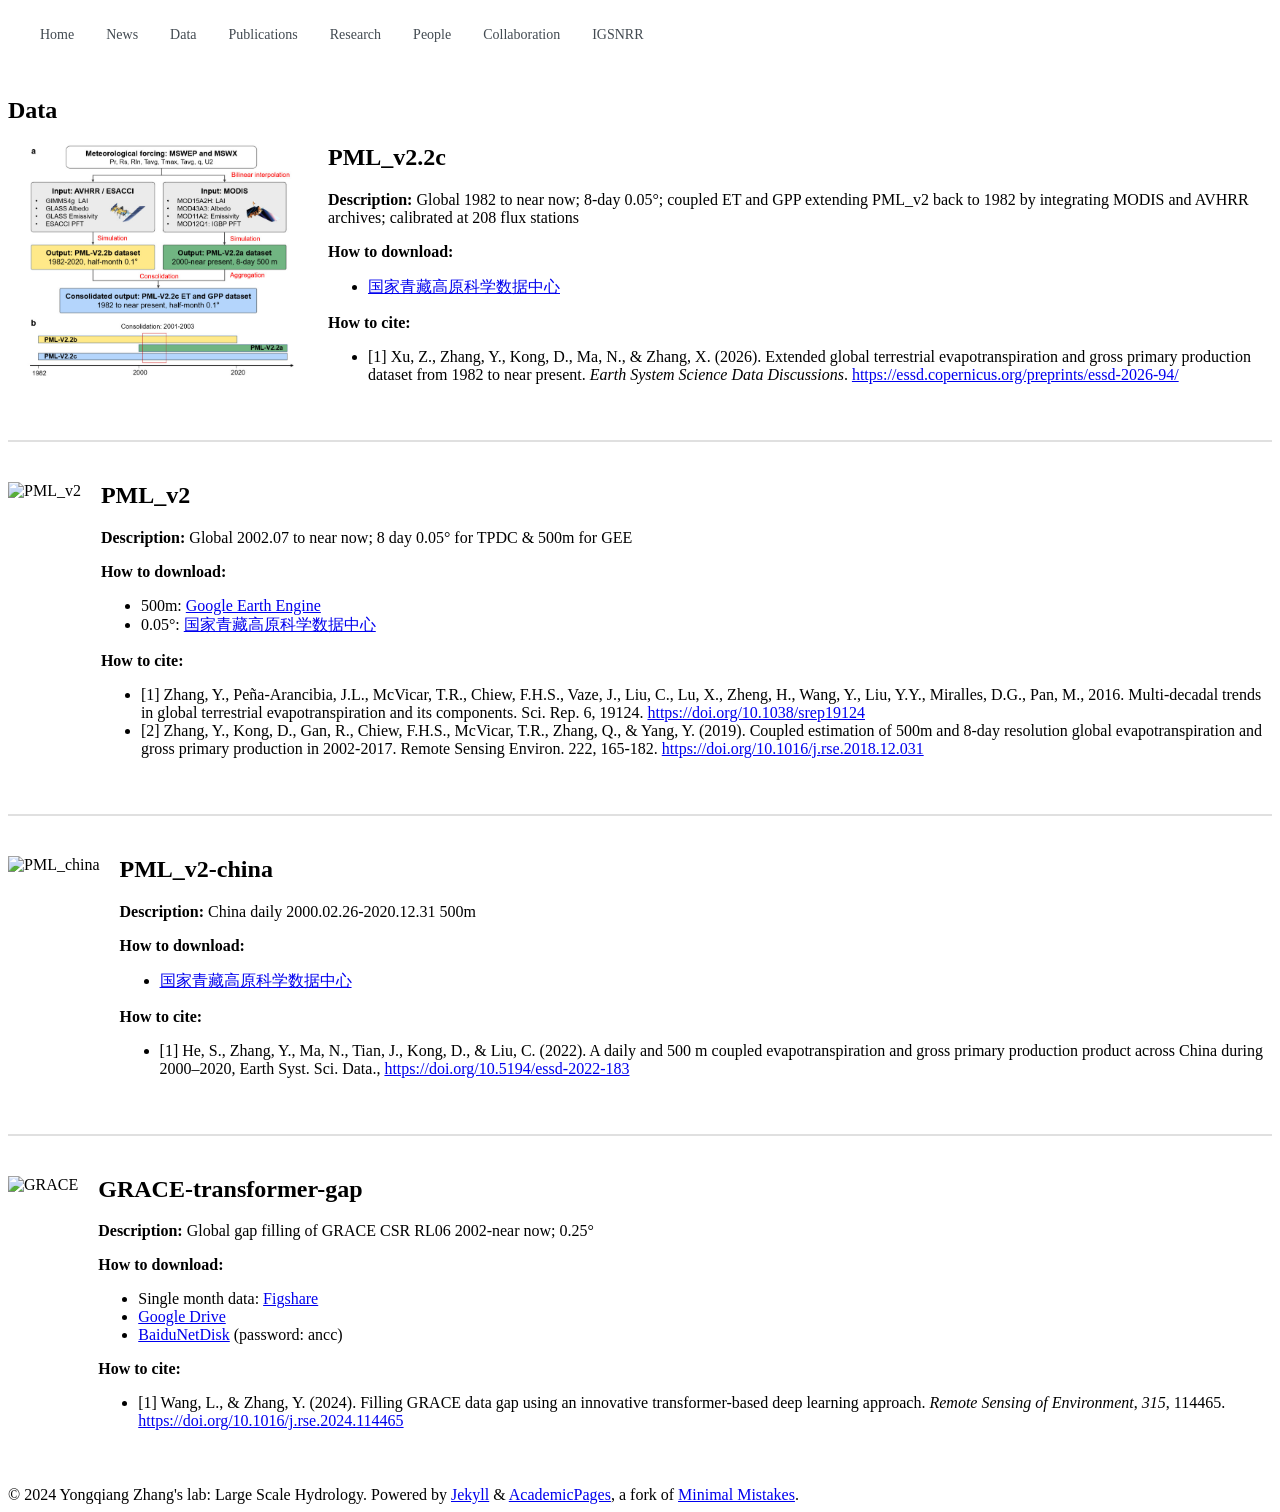
==== data.html @ 784a8da6 "feat: add PML_v2.2c dataset to data page Add new dataset entry for PML_v2.2c (Xu et al., 2026), exte" ====
<!DOCTYPE html>
<html lang="en" class="no-js">
  <head>
    <meta charset="utf-8" />
    <!-- begin SEO -->
    <title>Yongqiang Zhang's lab: Large Scale Hydrology - Data</title>
    <meta property="og:locale" content="en-US" />
    <meta property="og:site_name" content="Yongqiang Zhang's lab: Large Scale Hydrology" />
    <meta property="og:title" content="Data" />
    <link rel="canonical" href="https://ericlyun.github.io/data/" />
    <meta property="og:url" content="https://ericlyun.github.io/data/" />
    <script type="application/ld+json">
      {
        "@context": "http://schema.org",
        "@type": "Person",
        "name": "Yongqiang Zhang's lab: Large Scale Hydrology",
        "url": "https://ericlyun.github.io",
        "sameAs": null
      }
    </script>
    <!-- end SEO -->
    <link
      href="https://ericlyun.github.io/feed.xml"
      type="application/atom+xml"
      rel="alternate"
      title="Yun (Eric) Liang's Homepage Feed"
    />
    <!-- http://t.co/dKP3o1e -->
    <meta name="HandheldFriendly" content="True" />
    <meta name="MobileOptimized" content="320" />
    <meta name="viewport" content="width=device-width, initial-scale=1.0" />
    <script>
      document.documentElement.className =
        document.documentElement.className.replace(/\bno-js\b/g, "") + " js ";
    </script>
    <!-- For all browsers -->
    <link
      rel="stylesheet"
      href="https://ericlyun.github.io/assets/css/main.css"
    />
    <meta http-equiv="cleartype" content="on" />

    <!-- Custom Art Style CSS -->
    <link rel="stylesheet" href="./assets/css/custom-art-style.css" />
    <!-- Mobile Menu CSS -->
    <link rel="stylesheet" href="./assets/css/menu.css" />
    
    <!-- Fix Navigation Bar Display -->
    <style>
      /* 强制显示导航栏 */
      .masthead {
        min-height: 60px !important;
        height: auto !important;
        display: block !important;
        visibility: visible !important;
        opacity: 1 !important;
        position: relative !important;
      }
      
      .masthead__inner-wrap {
        display: block !important;
        visibility: visible !important;
        opacity: 1 !important;
        height: auto !important;
        padding: 0.5rem 1rem !important;
      }
      
      .masthead__menu {
        display: block !important;
        visibility: visible !important;
        opacity: 1 !important;
        height: auto !important;
      }
      
      .greedy-nav {
        display: block !important;
        visibility: visible !important;
        opacity: 1 !important;
        height: auto !important;
        position: relative !important;
      }
      
      .visible-links {
        display: flex !important;
        flex-wrap: wrap !important;
        visibility: visible !important;
        opacity: 1 !important;
        list-style: none !important;
        margin: 0 !important;
        padding: 0 !important;
        height: auto !important;
        align-items: center !important;
      }
      
      .visible-links li {
        display: inline-block !important;
        visibility: visible !important;
        opacity: 1 !important;
        height: auto !important;
        margin: 0 !important;
      }
      
      .visible-links li a {
        display: block !important;
        visibility: visible !important;
        opacity: 1 !important;
        padding: 0.5rem 1rem !important;
        color: #424a51 !important;
        text-decoration: none !important;
        font-size: 14px !important;
        line-height: 1.5 !important;
      }
      
      /* 确保按钮在大屏幕上隐藏 */
      @media (min-width: 901px) {
        .greedy-nav button {
          display: none !important;
        }
      }
    </style>

    <!-- start custom head snippets -->
    <link rel="shortcut icon" href="/images/favicon.ico?v=M44lzPylqQ" />
    <meta name="msapplication-TileColor" content="#000000" />
    <meta
      name="msapplication-TileImage"
      content="https://ericlyun.github.io/images/mstile-144x144.png?v=M44lzPylqQ"
    />
    <meta
      name="msapplication-config"
      content="https://ericlyun.github.io/images/browserconfig.xml?v=M44lzPylqQ"
    />
    <meta name="theme-color" content="#ffffff" />
    <link
      rel="stylesheet"
      href="https://ericlyun.github.io/assets/css/academicons.css"
    />
    <script type="text/x-mathjax-config">
      MathJax.Hub.Config({ TeX: { equationNumbers: { autoNumber: "all" } } });
    </script>
    <script type="text/x-mathjax-config">
      MathJax.Hub.Config({ tex2jax: { inlineMath: [ ['$','$'], ["\\(","\\)"] ], processEscapes: true } });
    </script>
    <script
      src="https://cdnjs.cloudflare.com/ajax/libs/mathjax/2.7.4/latest.js?config=TeX-MML-AM_CHTML"
      async
    ></script>
    <!-- end custom head snippets -->
  </head>
  <body>
    <!--[if lt IE 9
      ]><div class="notice--danger align-center" style="margin: 0">
        You are using an <strong>outdated</strong> browser. Please
        <a href="http://browsehappy.com/">upgrade your browser</a> to improve
        your experience.
      </div><!
    [endif]-->
    <div class="masthead">
      <div class="masthead__inner-wrap">
        <div class="masthead__menu">
          <nav id="site-nav" class="greedy-nav">
            <button>
              <div class="navicon"></div>
            </button>
            <ul class="visible-links">
              <li class="masthead__menu-item masthead__menu-item--lg">
                <a href="./"> Home </a>
              </li>
              <li class="masthead__menu-item">
                <a href="./news.html"> News </a>
              </li>
              <li class="masthead__menu-item">
                <a href="./data.html"> Data </a>
              </li>
              <li class="masthead__menu-item">
                <a href="./publications.html"> Publications </a>
              </li>
              <li class="masthead__menu-item">
                <a href="./research.html"> Research </a>
              </li>
              <li class="masthead__menu-item">
                <a href="./people.html"> People </a>
              </li>
              <li class="masthead__menu-item">
                <a href="./collaboration.html"> Collaboration </a>
              </li>
              <li class="masthead__menu-item">
                <a href="https://igsnrr.cas.cn/sourcedb/zw/zjrck/kygg/bjdbgc/201903/t20190327_5262230.html" target="_blank">
                  IGSNRR
                </a>
              </li>
            </ul>
            <ul class="hidden-links hidden"></ul>
          </nav>
        </div>
      </div>
    </div>
    <div id="main" role="main">
      <article class="page" itemscope itemtype="http://schema.org/CreativeWork">
        <meta itemprop="headline" content="Data" />
        <div class="page__inner-wrap">
          <header>
            <h1 class="page__title" itemprop="headline">Data</h1>
          </header>
          <section class="page__content" itemprop="text">

            <!-- PML_v2.2c -->
            <div style="display: flex; gap: 20px; margin-bottom: 40px; align-items: flex-start;">
              <div style="flex-shrink: 0;">
                <img src="./data/PML_v2c.png" alt="PML_v2.2c" style="width: 300px; height: auto; object-fit: cover;" />
              </div>
              <div style="flex: 1;">
                <h2 id="pml_v2_2c" style="margin-top: 0;"><strong>PML_v2.2c</strong></h2>
                <p><strong>Description:</strong> Global 1982 to near now; 8-day 0.05°; coupled ET and GPP extending PML_v2 back to 1982 by integrating MODIS and AVHRR archives; calibrated at 208 flux stations</p>
                <p><strong>How to download:</strong></p>
                <ul>
                  <li><a href="https://data.tpdc.ac.cn/en/disallow/1eec058e-74fd-452d-9255-dae4f1340783" target="_blank">国家青藏高原科学数据中心</a></li>
                </ul>
                <p><strong>How to cite:</strong></p>
                <ul>
                  <li>[1] Xu, Z., Zhang, Y., Kong, D., Ma, N., & Zhang, X. (2026). Extended global terrestrial evapotranspiration and gross primary production dataset from 1982 to near present. <em>Earth System Science Data Discussions</em>. <a href="https://essd.copernicus.org/preprints/essd-2026-94/" target="_blank">https://essd.copernicus.org/preprints/essd-2026-94/</a></li>
                </ul>
              </div>
            </div>

            <hr style="margin: 40px 0; border: 0; border-top: 2px solid #e0e0e0;" />

            <!-- PML_v2 -->
            <div style="display: flex; gap: 20px; margin-bottom: 40px; align-items: flex-start;">
              <div style="flex-shrink: 0;">
                <img src="./data/PML_v2.png" alt="PML_v2" style="width: 300px; height: auto; object-fit: cover;" />
              </div>
              <div style="flex: 1;">
                <h2 id="pml_v2" style="margin-top: 0;"><strong>PML_v2</strong></h2>
                <p><strong>Description:</strong> Global 2002.07 to near now; 8 day 0.05° for TPDC & 500m for GEE</p>
                <p><strong>How to download:</strong></p>
                <ul>
                  <li>500m: <a href="https://developers.google.cn/earth-engine/datasets/catalog/CAS_IGSNRR_PML_V2_v018" target="_blank">Google Earth Engine</a></li>
                  <li>0.05°: <a href="https://data.tpdc.ac.cn/zh-hans/data/48c16a8d-d307-4973-abab-972e9449627c/" target="_blank">国家青藏高原科学数据中心</a></li>
                </ul>
                <p><strong>How to cite:</strong></p>
                <ul>
                  <li>[1] Zhang, Y., Peña-Arancibia, J.L., McVicar, T.R., Chiew, F.H.S., Vaze, J., Liu, C., Lu, X., Zheng, H., Wang, Y., Liu, Y.Y., Miralles, D.G., Pan, M., 2016. Multi-decadal trends in global terrestrial evapotranspiration and its components. Sci. Rep. 6, 19124. <a href="https://doi.org/10.1038/srep19124" target="_blank">https://doi.org/10.1038/srep19124</a></li>
                  <li>[2] Zhang, Y., Kong, D., Gan, R., Chiew, F.H.S., McVicar, T.R., Zhang, Q., & Yang, Y. (2019). Coupled estimation of 500m and 8-day resolution global evapotranspiration and gross primary production in 2002-2017. Remote Sensing Environ. 222, 165-182. <a href="https://doi.org/10.1016/j.rse.2018.12.031" target="_blank">https://doi.org/10.1016/j.rse.2018.12.031</a></li>
                </ul>
              </div>
            </div>

            <hr style="margin: 40px 0; border: 0; border-top: 2px solid #e0e0e0;" />

            <!-- PML_v2-china -->
            <div style="display: flex; gap: 20px; margin-bottom: 40px; align-items: flex-start;">
              <div style="flex-shrink: 0;">
                <img src="./data/PML_china.png" alt="PML_china" style="width: 300px; height: auto; object-fit: cover;" />
              </div>
              <div style="flex: 1;">
                <h2 id="pml_v2_china" style="margin-top: 0;"><strong>PML_v2-china</strong></h2>
                <p><strong>Description:</strong> China daily 2000.02.26-2020.12.31 500m</p>
                <p><strong>How to download:</strong></p>
                <ul>
                  <li><a href="https://data.tpdc.ac.cn/zh-hans/data/40f57c67-33a6-402d-bd37-6ede91919f23" target="_blank">国家青藏高原科学数据中心</a></li>
                </ul>
                <p><strong>How to cite:</strong></p>
                <ul>
                  <li>[1] He, S., Zhang, Y., Ma, N., Tian, J., Kong, D., & Liu, C. (2022). A daily and 500 m coupled evapotranspiration and gross primary production product across China during 2000–2020, Earth Syst. Sci. Data., <a href="https://doi.org/10.5194/essd-2022-183" target="_blank">https://doi.org/10.5194/essd-2022-183</a></li>
                </ul>
              </div>
            </div>

            <hr style="margin: 40px 0; border: 0; border-top: 2px solid #e0e0e0;" />

            <!-- GRACE-transformer-gap -->
            <div style="display: flex; gap: 20px; margin-bottom: 40px; align-items: flex-start;">
              <div style="flex-shrink: 0;">
                <img src="./data/GRACE.png" alt="GRACE" style="width: 300px; height: auto; object-fit: cover;" />
              </div>
              <div style="flex: 1;">
                <h2 id="grace_transformer_gap" style="margin-top: 0;"><strong>GRACE-transformer-gap</strong></h2>
                <p><strong>Description:</strong> Global gap filling of GRACE CSR RL06 2002-near now; 0.25°</p>
                <p><strong>How to download:</strong></p>
                <ul>
                  <li>Single month data: <a href="https://doi.org/10.6084/m9.figshare.24614958" target="_blank">Figshare</a></li>
                  <li><a href="https://drive.google.com/file/d/1l7oQdkEUl-bvoH7OTg9mKlaIybtuscqA/view?usp=drive_link" target="_blank">Google Drive</a></li>
                  <li><a href="https://pan.baidu.com/s/1Zah2ILpn-DTjDG-WimT_TQ?pwd=ancc" target="_blank">BaiduNetDisk</a> (password: ancc)</li>
                </ul>
                <p><strong>How to cite:</strong></p>
                <ul>
                  <li>[1] Wang, L., & Zhang, Y. (2024). Filling GRACE data gap using an innovative transformer-based deep learning approach. <em>Remote Sensing of Environment</em>, <em>315</em>, 114465. <a href="https://doi.org/10.1016/j.rse.2024.114465" target="_blank">https://doi.org/10.1016/j.rse.2024.114465</a></li>
                </ul>
              </div>
            </div>


          </section>
          <footer class="page__meta"></footer>
        </div>
      </article>
    </div>
    <div class="page__footer">
      <footer>
        <!-- start custom footer snippets -->
        <!-- <a href="/sitemap/">Sitemap</a> -->
        <!-- end custom footer snippets -->
        <div class="page__footer-copyright">
          &copy; 2024 Yongqiang Zhang's lab: Large Scale Hydrology. Powered by
          <a href="http://jekyllrb.com" rel="nofollow">Jekyll</a> &amp;
          <a href="https://github.com/academicpages/academicpages.github.io"
            >AcademicPages</a
          >, a fork of
          <a
            href="https://mademistakes.com/work/minimal-mistakes-jekyll-theme/"
            rel="nofollow"
            >Minimal Mistakes</a
          >.
        </div>
      </footer>
    </div>
    <script src="https://code.jquery.com/jquery-3.6.0.min.js"></script>
    <script src="./assets/js/menu.js"></script>
    <script>
      (function (i, s, o, g, r, a, m) {
        i["GoogleAnalyticsObject"] = r;
        (i[r] =
          i[r] ||
          function () {
            (i[r].q = i[r].q || []).push(arguments);
          }),
          (i[r].l = 1 * new Date());
        (a = s.createElement(o)), (m = s.getElementsByTagName(o)[0]);
        a.async = 1;
        a.src = g;
        m.parentNode.insertBefore(a, m);
      })(
        window,
        document,
        "script",
        "//www.google-analytics.com/analytics.js",
        "ga"
      );
      ga("create", "", "auto");
      ga("send", "pageview");
    </script>
  </body>
</html>
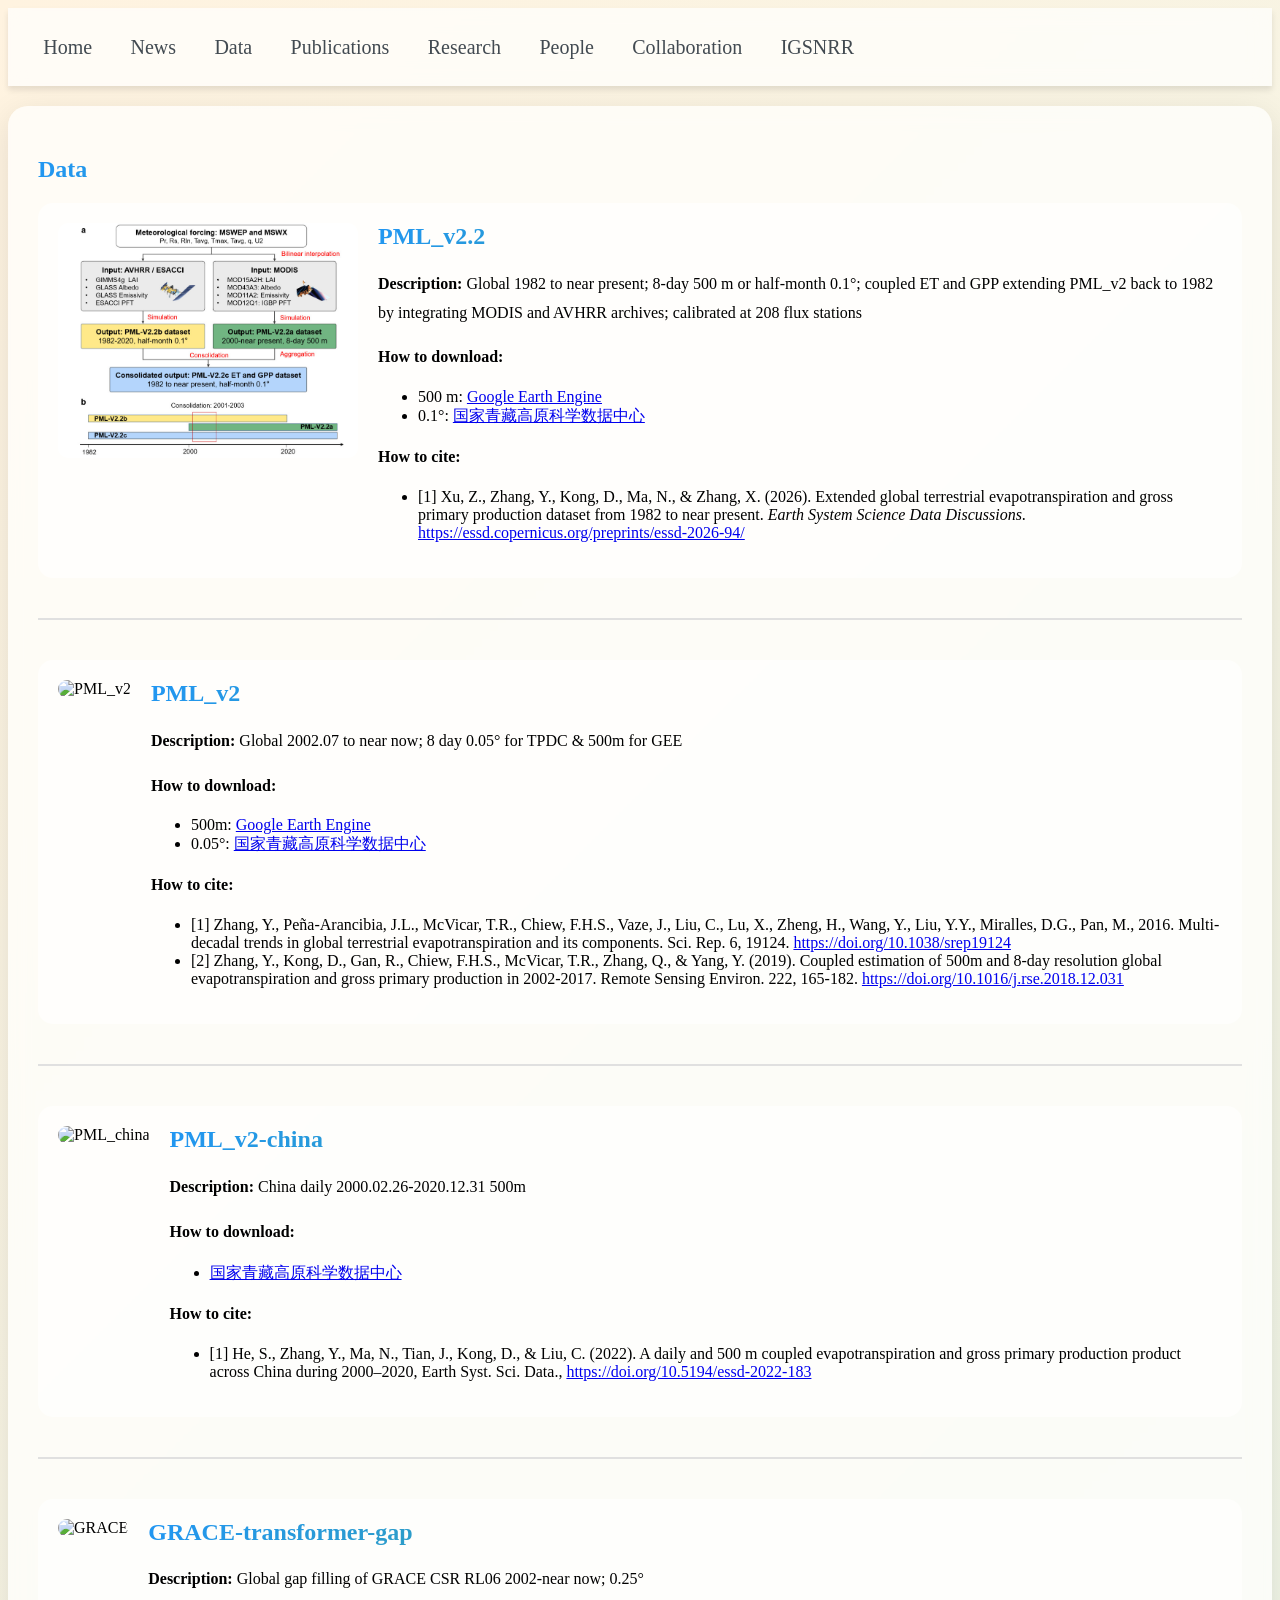
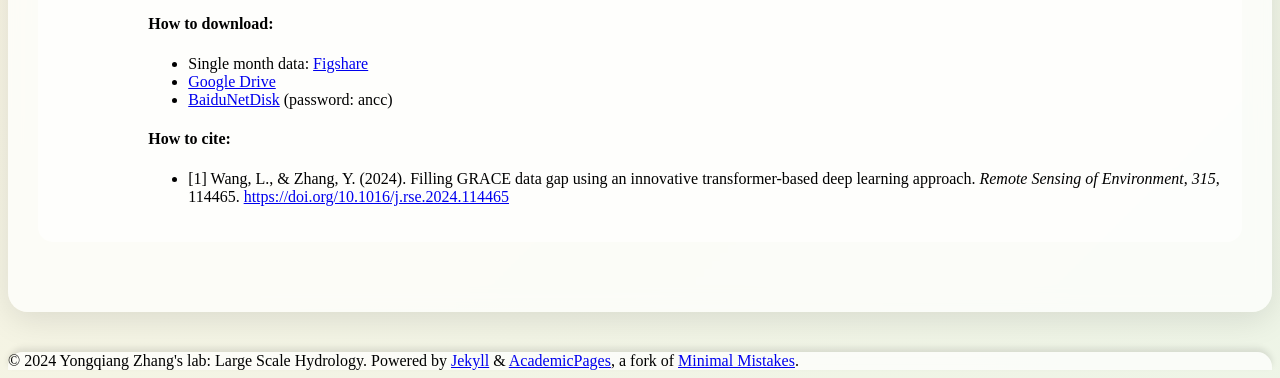
==== commit 99eb3a9f: "update site news data and people" ====
--- a/data.html
+++ b/data.html
@@ -204,17 +204,18 @@
           </header>
           <section class="page__content" itemprop="text">
 
-            <!-- PML_v2.2c -->
+            <!-- PML_v2.2 -->
             <div style="display: flex; gap: 20px; margin-bottom: 40px; align-items: flex-start;">
               <div style="flex-shrink: 0;">
-                <img src="./data/PML_v2c.png" alt="PML_v2.2c" style="width: 300px; height: auto; object-fit: cover;" />
+                <img src="./data/PML_v2c.png" alt="PML_v2.2" style="width: 300px; height: auto; object-fit: cover;" />
               </div>
               <div style="flex: 1;">
-                <h2 id="pml_v2_2c" style="margin-top: 0;"><strong>PML_v2.2c</strong></h2>
-                <p><strong>Description:</strong> Global 1982 to near now; 8-day 0.05°; coupled ET and GPP extending PML_v2 back to 1982 by integrating MODIS and AVHRR archives; calibrated at 208 flux stations</p>
+                <h2 id="pml_v2_2" style="margin-top: 0;"><strong>PML_v2.2</strong></h2>
+                <p><strong>Description:</strong> Global 1982 to near present; 8-day 500 m or half-month 0.1°; coupled ET and GPP extending PML_v2 back to 1982 by integrating MODIS and AVHRR archives; calibrated at 208 flux stations</p>
                 <p><strong>How to download:</strong></p>
                 <ul>
-                  <li><a href="https://data.tpdc.ac.cn/en/disallow/1eec058e-74fd-452d-9255-dae4f1340783" target="_blank">国家青藏高原科学数据中心</a></li>
+                  <li>500 m: <a href="https://developers.google.com/earth-engine/datasets/catalog/projects_pml_evapotranspiration_PML_OUTPUT_PML_V22a" target="_blank">Google Earth Engine</a></li>
+                  <li>0.1°: <a href="https://data.tpdc.ac.cn/zh-hans/data/40f57c67-33a6-402d-bd37-6ede91919f23" target="_blank">国家青藏高原科学数据中心</a></li>
                 </ul>
                 <p><strong>How to cite:</strong></p>
                 <ul>
--- a/assets/css/custom-art-style.css
+++ b/assets/css/custom-art-style.css
@@ -0,0 +1,393 @@
+/* 动态艺术风格CSS - 张永强课题组主页 */
+
+/* 动态渐变背景 */
+body {
+  background: linear-gradient(-45deg, #e3f2fd, #f3e5f5, #e8f5e9, #fff3e0);
+  background-size: 400% 400%;
+  animation: gradientShift 15s ease infinite;
+}
+
+@keyframes gradientShift {
+  0% { background-position: 0% 50%; }
+  50% { background-position: 100% 50%; }
+  100% { background-position: 0% 50%; }
+}
+
+/* 导航栏美化 */
+.masthead {
+  background: rgba(255, 255, 255, 0.7) !important;
+  backdrop-filter: blur(10px);
+  box-shadow: 0 4px 6px rgba(0, 0, 0, 0.1);
+  transition: all 0.3s ease;
+  min-height: 60px;
+}
+
+.masthead__inner-wrap {
+  min-height: 60px;
+  display: flex;
+  align-items: center;
+}
+
+.masthead__menu {
+  width: 100%;
+}
+
+.greedy-nav {
+  min-height: 60px;
+  display: flex;
+  align-items: center;
+}
+
+/* 移除导航栏内所有元素的背景 */
+.greedy-nav,
+.greedy-nav ul,
+.greedy-nav .visible-links,
+.greedy-nav .visible-links li,
+.masthead__menu,
+.masthead__inner-wrap {
+  background: none !important;
+  background-color: transparent !important;
+  background-image: none !important;
+}
+
+/* 移除菜单项的所有背景 - 使用最高优先级 */
+.masthead__menu-item,
+.masthead__menu-item--lg,
+li.masthead__menu-item,
+li.masthead__menu-item--lg,
+.visible-links .masthead__menu-item,
+.visible-links .masthead__menu-item--lg {
+  background: none !important;
+  background-color: transparent !important;
+  background-image: none !important;
+  box-shadow: none !important;
+}
+
+.masthead__menu-item a,
+.masthead__menu-item--lg a,
+li.masthead__menu-item a,
+li.masthead__menu-item--lg a,
+.visible-links .masthead__menu-item a,
+.visible-links .masthead__menu-item--lg a {
+  transition: all 0.3s ease;
+  position: relative;
+  background: none !important;
+  background-color: transparent !important;
+  background-image: none !important;
+  color: #424a51 !important;
+  -webkit-text-fill-color: initial !important;
+  padding: 1rem 1.2rem !important;
+  font-size: 20px !important;
+  font-weight: 500 !important;
+  box-shadow: none !important;
+  border: none !important;
+  line-height: 1.5 !important;
+}
+
+.masthead__menu-item a:before,
+.masthead__menu-item a:after,
+.masthead__menu-item--lg a:before,
+.masthead__menu-item--lg a:after {
+  background: none !important;
+  background-color: transparent !important;
+  background-image: none !important;
+  box-shadow: none !important;
+}
+
+.masthead__menu-item a:hover,
+.masthead__menu-item--lg a:hover,
+.masthead__menu-item a:focus,
+.masthead__menu-item--lg a:focus,
+.masthead__menu-item a:active,
+.masthead__menu-item--lg a:active {
+  color: #2196F3 !important;
+  transform: translateY(-2px);
+  background: none !important;
+  background-color: transparent !important;
+  background-image: none !important;
+  box-shadow: none !important;
+}
+
+.masthead__menu-item a::after {
+  content: '';
+  position: absolute;
+  width: 0;
+  height: 2px;
+  bottom: -5px;
+  left: 50%;
+  background: linear-gradient(90deg, #2196F3, #4CAF50) !important;
+  transition: all 0.3s ease;
+  transform: translateX(-50%);
+}
+
+.masthead__menu-item a:hover::after {
+  width: 80%;
+}
+
+/* 侧边栏美化 */
+.sidebar {
+  background: rgba(255, 255, 255, 0.7) !important;
+  backdrop-filter: blur(10px);
+  border-radius: 15px;
+  box-shadow: 0 8px 32px rgba(0, 0, 0, 0.1);
+  padding: 20px;
+  transition: all 0.3s ease;
+}
+
+.sidebar:hover {
+  box-shadow: 0 12px 40px rgba(0, 0, 0, 0.15);
+  transform: translateY(-5px);
+}
+
+.author__avatar img {
+  border-radius: 50%;
+  border: 4px solid #fff;
+  box-shadow: 0 8px 16px rgba(0, 0, 0, 0.2);
+  transition: all 0.3s ease;
+}
+
+.author__avatar img:hover {
+  transform: scale(1.05) rotate(5deg);
+  box-shadow: 0 12px 24px rgba(0, 0, 0, 0.3);
+}
+
+/* 主内容区美化 */
+.page {
+  background: rgba(255, 255, 255, 0.7) !important;
+  backdrop-filter: blur(10px);
+  border-radius: 20px;
+  box-shadow: 0 8px 32px rgba(0, 0, 0, 0.1);
+  padding: 30px;
+  margin: 20px 0;
+  transition: all 0.3s ease;
+}
+
+.page:hover {
+  box-shadow: 0 12px 40px rgba(0, 0, 0, 0.15);
+}
+
+/* 标题美化 */
+h1, h2, h3 {
+  background: linear-gradient(135deg, #2196F3, #4CAF50);
+  -webkit-background-clip: text;
+  -webkit-text-fill-color: transparent;
+  background-clip: text;
+  animation: titleGlow 3s ease-in-out infinite;
+}
+
+@keyframes titleGlow {
+  0%, 100% { filter: brightness(1); }
+  50% { filter: brightness(1.2); }
+}
+
+/* 链接美化 */
+a {
+  transition: all 0.3s ease;
+  position: relative;
+}
+
+a:hover {
+  color: #2196F3 !important;
+}
+
+/* 图片美化 */
+img {
+  border-radius: 10px;
+  transition: all 0.3s ease;
+}
+
+img:hover {
+  transform: scale(1.02);
+  box-shadow: 0 8px 16px rgba(0, 0, 0, 0.2);
+}
+
+/* 按钮美化 */
+.btn {
+  background: linear-gradient(135deg, #2196F3, #4CAF50) !important;
+  border: none !important;
+  border-radius: 25px;
+  padding: 10px 25px;
+  color: white !important;
+  transition: all 0.3s ease;
+  box-shadow: 0 4px 15px rgba(33, 150, 243, 0.3);
+}
+
+.btn:hover {
+  transform: translateY(-2px);
+  box-shadow: 0 6px 20px rgba(33, 150, 243, 0.4);
+}
+
+/* 页脚美化 */
+.page__footer {
+  background: rgba(255, 255, 255, 0.7) !important;
+  backdrop-filter: blur(10px);
+  border-radius: 15px 15px 0 0;
+  box-shadow: 0 -4px 6px rgba(0, 0, 0, 0.1);
+  margin-top: 40px;
+}
+
+/* 浮动动画 - 已禁用 */
+@keyframes float {
+  0%, 100% { transform: translateY(0); }
+  50% { transform: translateY(-10px); }
+}
+
+/* .author__avatar {
+  animation: float 3s ease-in-out infinite;
+} */
+
+/* 段落美化 */
+p {
+  line-height: 1.8;
+  transition: all 0.3s ease;
+}
+
+p:hover {
+  transform: translateX(5px);
+}
+
+/* 列表项美化 */
+li {
+  transition: all 0.3s ease;
+}
+
+li:hover {
+  transform: translateX(5px);
+  color: #2196F3;
+}
+
+/* Publications box 美化 */
+.publications-box {
+  background: rgba(255, 255, 255, 0.6);
+  padding: 15px;
+  border-radius: 10px;
+  border-left: 4px solid #2196F3;
+  transition: all 0.3s ease;
+  margin-bottom: 15px;
+}
+
+.publications-box:hover {
+  background: rgba(255, 255, 255, 0.9);
+  transform: translateX(5px);
+  box-shadow: 0 4px 12px rgba(0, 0, 0, 0.1);
+}
+
+/* 表格美化 */
+table {
+  background: rgba(255, 255, 255, 0.6);
+  border-radius: 10px;
+  overflow: hidden;
+}
+
+tr {
+  transition: all 0.3s ease;
+}
+
+tr:hover {
+  background: rgba(33, 150, 243, 0.05);
+}
+
+/* News 图片容器美化 */
+div[style*="width: 200px; height: 100px"] {
+  border-radius: 10px;
+  overflow: hidden;
+  box-shadow: 0 4px 8px rgba(0, 0, 0, 0.1);
+  transition: all 0.3s ease;
+}
+
+div[style*="width: 200px; height: 100px"]:hover {
+  box-shadow: 0 6px 12px rgba(0, 0, 0, 0.15);
+  transform: scale(1.05);
+}
+
+/* People 页面卡片美化 */
+div[style*="display: flex"][style*="gap: 20px"] {
+  background: rgba(255, 255, 255, 0.6);
+  padding: 20px;
+  border-radius: 15px;
+  transition: all 0.3s ease;
+}
+
+div[style*="display: flex"][style*="gap: 20px"]:hover {
+  background: rgba(255, 255, 255, 0.9);
+  box-shadow: 0 8px 24px rgba(0, 0, 0, 0.1);
+  transform: translateY(-5px);
+}
+
+/* 滚动条美化 */
+::-webkit-scrollbar {
+  width: 10px;
+  height: 10px;
+}
+
+::-webkit-scrollbar-track {
+  background: rgba(255, 255, 255, 0.5);
+  border-radius: 5px;
+}
+
+::-webkit-scrollbar-thumb {
+  background: linear-gradient(135deg, #2196F3, #4CAF50);
+  border-radius: 5px;
+  transition: all 0.3s ease;
+}
+
+::-webkit-scrollbar-thumb:hover {
+  background: linear-gradient(135deg, #1976D2, #388E3C);
+}
+
+/* 加载动画 */
+@keyframes fadeIn {
+  from {
+    opacity: 0;
+    transform: translateY(20px);
+  }
+  to {
+    opacity: 1;
+    transform: translateY(0);
+  }
+}
+
+.page__content > * {
+  animation: fadeIn 0.6s ease-out;
+}
+
+/* 响应式优化 */
+@media (max-width: 768px) {
+  body {
+    background-size: 600% 600%;
+  }
+
+  .sidebar:hover {
+    transform: none;
+  }
+
+  .page:hover {
+    box-shadow: 0 8px 32px rgba(0, 0, 0, 0.1);
+  }
+}
+
+/* 终极覆盖 - 移除菜单栏所有白色背景 */
+/* 注释掉通配符规则，防止影响display属性
+.masthead *,
+.masthead__inner-wrap *,
+.masthead__menu *,
+.greedy-nav *,
+.visible-links *,
+.visible-links li,
+.visible-links li a {
+  background-color: transparent !important;
+  background-image: none !important;
+  box-shadow: none !important;
+}
+*/
+
+/* 保持主导航栏的半透明背景 */
+.masthead {
+  background: rgba(255, 255, 255, 0.7) !important;
+}
+
+/* 确保下拉菜单有背景 */
+.hidden-links {
+  background: white !important;
+  box-shadow: 0 4px 12px rgba(0,0,0,0.15) !important;
+}
--- a/assets/css/menu.css
+++ b/assets/css/menu.css
@@ -0,0 +1,188 @@
+/* Mobile Menu Styles */
+.greedy-nav button {
+  background: none;
+  border: none;
+  cursor: pointer;
+  padding: 0.5rem;
+  display: none;
+  position: absolute;
+  right: 1rem;
+  top: 50%;
+  transform: translateY(-50%);
+}
+
+.greedy-nav .navicon {
+  width: 1.5rem;
+  height: 0.125rem;
+  background: #333;
+  position: relative;
+  transition: background 0.3s;
+  display: block;
+  margin: 0 auto;
+}
+
+.greedy-nav .navicon::before,
+.greedy-nav .navicon::after {
+  content: '';
+  display: block;
+  width: 1.5rem;
+  height: 0.125rem;
+  background: #333;
+  position: absolute;
+  left: 0;
+  transition: all 0.3s;
+}
+
+.greedy-nav .navicon::before {
+  top: -0.4rem;
+}
+
+.greedy-nav .navicon::after {
+  top: 0.4rem;
+}
+
+.greedy-nav button.close .navicon {
+  background: transparent;
+}
+
+.greedy-nav button.close .navicon::before {
+  transform: rotate(45deg);
+  top: 0;
+}
+
+.greedy-nav button.close .navicon::after {
+  transform: rotate(-45deg);
+  top: 0;
+}
+
+.hidden-links {
+  position: absolute;
+  top: 100%;
+  right: 0;
+  background: white;
+  box-shadow: 0 4px 12px rgba(0,0,0,0.15);
+  border-radius: 0 0 8px 8px;
+  min-width: 200px;
+  z-index: 1000;
+}
+
+.hidden-links.hidden {
+  display: none !important;
+}
+
+.hidden-links li {
+  display: block;
+  border-bottom: 1px solid #eee;
+}
+
+.hidden-links li:last-child {
+  border-bottom: none;
+}
+
+.hidden-links a {
+  display: block;
+  padding: 0.75rem 1rem;
+  color: #333;
+  text-decoration: none;
+  transition: background 0.3s;
+}
+
+.hidden-links a:hover {
+  background: #f5f5f5;
+}
+
+/* Responsive Design */
+.greedy-nav {
+  position: relative;
+  background: none !important;
+  background-color: transparent !important;
+}
+
+.greedy-nav ul,
+.greedy-nav .visible-links,
+.greedy-nav .visible-links li {
+  background: none !important;
+  background-color: transparent !important;
+  background-image: none !important;
+}
+
+.masthead__menu {
+  position: relative;
+  background: none !important;
+  background-color: transparent !important;
+}
+
+/* Default - large screens - 增加优先级确保覆盖其他规则 */
+@media screen and (min-width: 901px) {
+  .greedy-nav button {
+    display: none !important;
+  }
+
+  .greedy-nav .visible-links,
+  .visible-links {
+    display: flex !important;
+    flex-direction: row;
+    align-items: center;
+    flex-wrap: wrap;
+    visibility: visible !important;
+    opacity: 1 !important;
+    min-height: 60px;
+    margin: 0;
+    padding: 0;
+  }
+
+  .visible-links li {
+    display: flex;
+    align-items: center;
+    margin: 0;
+  }
+
+  /* Hide the dropdown menu on large screens */
+  .hidden-links {
+    display: none !important;
+  }
+}
+
+/* Small screens only - when menu items don't fit in one line */
+/* Typical breakpoint where 8 menu items won't fit horizontally */
+@media (max-width: 900px) {
+  .greedy-nav button {
+    display: flex !important;
+    align-items: center;
+    justify-content: center;
+    position: absolute;
+    right: 1rem;
+    top: 50%;
+    transform: translateY(-50%);
+    z-index: 999;
+    width: 40px;
+    height: 40px;
+    padding: 0;
+  }
+
+  .greedy-nav {
+    position: relative;
+    width: 100%;
+    min-height: 60px;
+  }
+
+  .visible-links {
+    display: none !important;
+  }
+
+  .masthead__menu {
+    position: relative;
+    min-height: 60px;
+    display: flex;
+    align-items: center;
+  }
+
+  /* Allow hidden-links to show when .hidden class is removed */
+  .hidden-links {
+    display: block !important;
+  }
+
+  .hidden-links.hidden {
+    display: none !important;
+  }
+}
